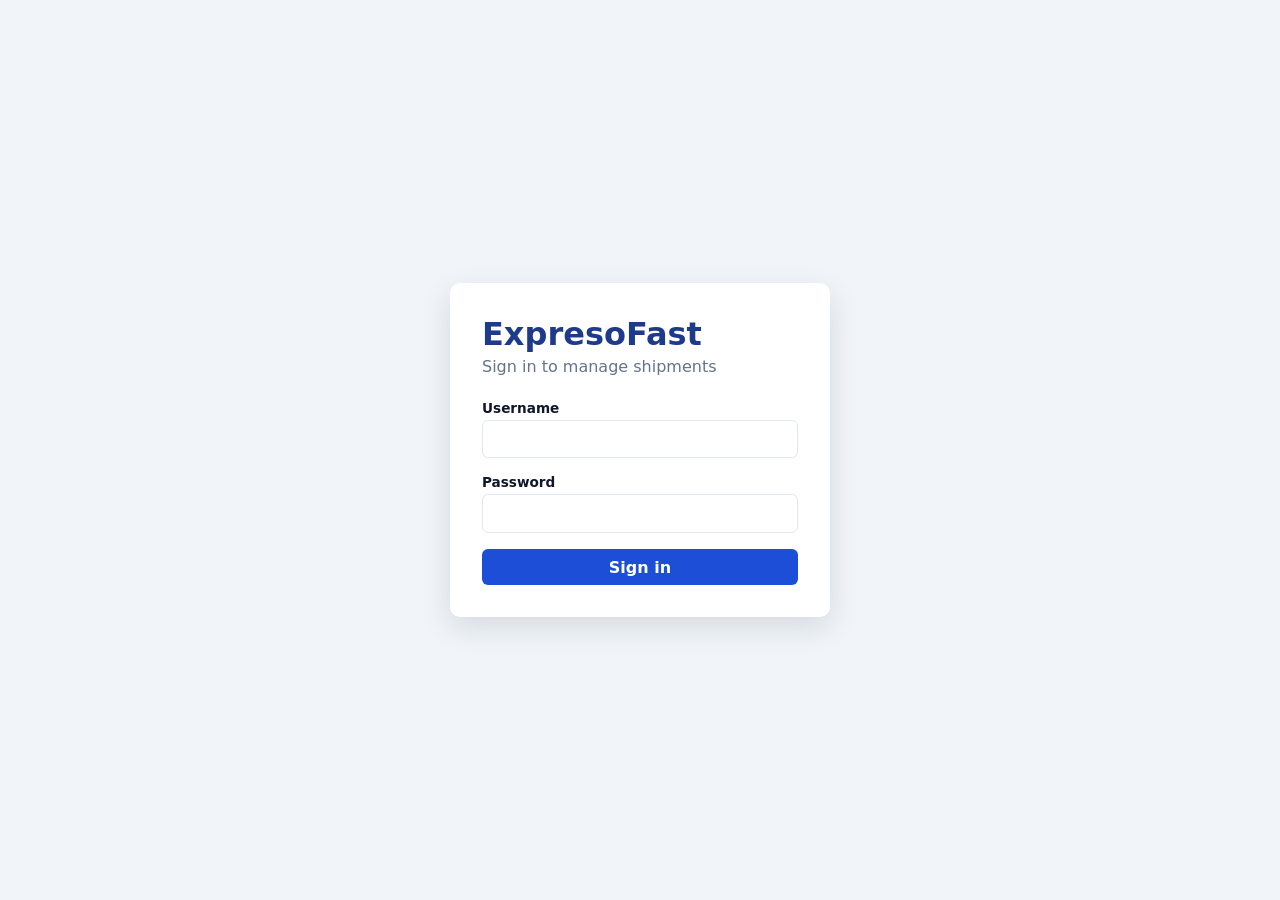
==== frontend/index.html @ 12298996 "feat: proyecto ExpresoFast con backend y pruebas exitosas" ====
<!DOCTYPE html>
<html lang="en">
<head>
    <meta charset="UTF-8">
    <meta name="viewport" content="width=device-width, initial-scale=1.0">
    <title>ExpresoFast - Dashboard</title>
    <link rel="stylesheet" href="styles.css">
</head>
<body>
    <header class="topbar">
        <h1>ExpresoFast</h1>
        <div class="topbar-user">
            <span id="user-name"></span>
            <span id="user-roles"></span>
            <button id="logout-button" class="btn btn-secondary btn-small" type="button">Sign out</button>
        </div>
    </header>

    <main class="container">
        <nav class="tabs">
            <button id="tab-shipments" class="tab active" type="button" data-tab="shipments">Shipments</button>
            <button id="tab-fleet" class="tab hidden" type="button" data-tab="fleet">Fleet</button>
        </nav>

        <div id="message" class="alert hidden" role="status"></div>

        <section id="section-shipments">
            <div id="create-panel" class="panel hidden">
                <h2>New shipment</h2>
                <form id="shipment-form" novalidate>
                    <div class="form-grid">
                        <div class="field">
                            <label for="trackingCode">Tracking code</label>
                            <input id="trackingCode" type="text" placeholder="EXP-1234" required>
                        </div>
                        <div class="field">
                            <label for="destination">Destination address</label>
                            <input id="destination" type="text" required>
                        </div>
                        <div class="field">
                            <label for="weightKg">Weight (kg)</label>
                            <input id="weightKg" type="number" min="0.01" step="0.01" required>
                        </div>
                        <div class="field">
                            <label for="distanceKm">Distance (km, for fee estimate)</label>
                            <input id="distanceKm" type="number" min="0.1" step="0.1">
                        </div>
                        <div class="field">
                            <label for="cost">Cost (CRC)</label>
                            <input id="cost" type="number" min="0" step="0.01" required>
                        </div>
                        <div class="field">
                            <label for="vehicleId">Vehicle ID</label>
                            <input id="vehicleId" type="number" min="1" required>
                        </div>
                        <div class="field">
                            <label for="driverId">Driver ID</label>
                            <input id="driverId" type="number" min="1" required>
                        </div>
                    </div>
                    <button id="estimate-button" class="btn btn-secondary" type="button">Estimate fee</button>
                    <button class="btn" type="submit">Create shipment</button>
                </form>
            </div>

            <div class="panel">
                <h2>Shipments</h2>
                <div id="shipment-cards" class="cards"></div>
            </div>
        </section>

        <section id="section-fleet" class="hidden">
            <div class="panel">
                <h2>Register vehicle</h2>
                <form id="vehicle-form" novalidate>
                    <div class="form-grid">
                        <div class="field">
                            <label for="plate">License plate</label>
                            <input id="plate" type="text" placeholder="ABC-123" required>
                        </div>
                        <div class="field">
                            <label for="brand">Brand</label>
                            <input id="brand" type="text" required>
                        </div>
                        <div class="field">
                            <label for="model">Model</label>
                            <input id="model" type="text" required>
                        </div>
                        <div class="field">
                            <label for="capacityKg">Capacity (kg)</label>
                            <input id="capacityKg" type="number" min="1" step="0.01" required>
                        </div>
                        <div class="field">
                            <label for="companyId">Company ID</label>
                            <input id="companyId" type="number" min="1" required>
                        </div>
                    </div>
                    <button class="btn" type="submit">Register vehicle</button>
                </form>
            </div>

            <div class="panel">
                <h2>Vehicles</h2>
                <div class="table-wrap">
                    <table>
                        <thead>
                            <tr>
                                <th>ID</th><th>Plate</th><th>Brand / model</th><th>Capacity (kg)</th>
                                <th>Company</th><th>Driver</th><th></th>
                            </tr>
                        </thead>
                        <tbody id="vehicle-rows"></tbody>
                    </table>
                </div>
            </div>

            <div class="panel">
                <h2>Companies</h2>
                <div class="table-wrap">
                    <table>
                        <thead>
                            <tr><th>ID</th><th>Name</th><th>Legal ID</th><th>Phone</th></tr>
                        </thead>
                        <tbody id="company-rows"></tbody>
                    </table>
                </div>
            </div>
        </section>
    </main>

    <div id="audit-modal" class="modal-overlay hidden" role="dialog" aria-modal="true" aria-labelledby="audit-title">
        <div class="modal">
            <div class="modal-header">
                <h2 id="audit-title">Audit log</h2>
                <button id="audit-close" class="modal-close" type="button" aria-label="Close">&times;</button>
            </div>
            <div class="modal-body">
                <div class="filters">
                    <div class="field">
                        <label for="audit-from">From</label>
                        <input id="audit-from" type="date">
                    </div>
                    <div class="field">
                        <label for="audit-to">To</label>
                        <input id="audit-to" type="date">
                    </div>
                    <button id="audit-clear" class="btn btn-secondary btn-small" type="button">Clear filter</button>
                </div>
                <div class="table-wrap">
                    <table>
                        <thead>
                            <tr><th>Change</th><th>Date / time</th><th>User</th><th>Notes</th></tr>
                        </thead>
                        <tbody id="audit-rows"></tbody>
                    </table>
                </div>
                <p id="audit-empty" class="empty-state hidden">No entries for the selected range.</p>
            </div>
        </div>
    </div>

    <script src="app.js"></script>
</body>
</html>
---- frontend/styles.css ----
:root {
    --primary: #1d4ed8;
    --primary-dark: #1e3a8a;
    --bg: #f1f5f9;
    --surface: #ffffff;
    --text: #0f172a;
    --muted: #64748b;
    --border: #e2e8f0;
    --success: #15803d;
    --warning: #b45309;
    --danger: #b91c1c;
    --radius: 10px;
}

* { box-sizing: border-box; }

body {
    margin: 0;
    font-family: "Segoe UI", system-ui, -apple-system, Arial, sans-serif;
    background: var(--bg);
    color: var(--text);
}

button, input, select { font: inherit; }

.hidden { display: none !important; }

/* ===== Login ===== */
.login-body {
    min-height: 100vh;
    display: flex;
    align-items: center;
    justify-content: center;
    padding: 1rem;
}

.login-card {
    width: 100%;
    max-width: 380px;
    background: var(--surface);
    border-radius: var(--radius);
    padding: 2rem;
    box-shadow: 0 10px 30px rgba(15, 23, 42, 0.12);
}

.login-card h1 { margin: 0 0 0.25rem; color: var(--primary-dark); }
.login-card p { margin: 0 0 1.5rem; color: var(--muted); }

/* ===== Forms ===== */
.field { display: flex; flex-direction: column; margin-bottom: 1rem; }
.field label { font-size: 0.85rem; font-weight: 600; margin-bottom: 0.25rem; }

.field input, .field select {
    padding: 0.55rem 0.7rem;
    border: 1px solid var(--border);
    border-radius: 6px;
    background: #fff;
}

.field input:focus, .field select:focus {
    outline: 2px solid var(--primary);
    outline-offset: 1px;
}

.btn {
    border: none;
    border-radius: 6px;
    padding: 0.55rem 1rem;
    background: var(--primary);
    color: #fff;
    cursor: pointer;
    font-weight: 600;
}

.btn:hover { background: var(--primary-dark); }
.btn:disabled { opacity: 0.6; cursor: not-allowed; }
.btn-block { width: 100%; }
.btn-secondary { background: #475569; }
.btn-secondary:hover { background: #334155; }
.btn-danger { background: var(--danger); }
.btn-danger:hover { background: #7f1d1d; }
.btn-small { padding: 0.35rem 0.7rem; font-size: 0.85rem; }

.alert {
    padding: 0.7rem 0.9rem;
    border-radius: 6px;
    margin-bottom: 1rem;
    font-size: 0.9rem;
}

.alert-error { background: #fee2e2; color: var(--danger); }
.alert-success { background: #dcfce7; color: var(--success); }

/* ===== Layout ===== */
.topbar {
    display: flex;
    align-items: center;
    justify-content: space-between;
    flex-wrap: wrap;
    gap: 0.75rem;
    padding: 0.9rem 1.5rem;
    background: var(--primary-dark);
    color: #fff;
}

.topbar h1 { margin: 0; font-size: 1.25rem; }
.topbar-user { display: flex; align-items: center; gap: 0.75rem; flex-wrap: wrap; }

.role-badge {
    background: rgba(255, 255, 255, 0.18);
    border-radius: 999px;
    padding: 0.15rem 0.6rem;
    font-size: 0.75rem;
}

.container { max-width: 1100px; margin: 0 auto; padding: 1.5rem; }

.tabs { display: flex; gap: 0.5rem; margin-bottom: 1.25rem; }

.tab {
    border: 1px solid var(--border);
    background: var(--surface);
    padding: 0.5rem 1rem;
    border-radius: 6px;
    cursor: pointer;
    font-weight: 600;
}

.tab.active { background: var(--primary); border-color: var(--primary); color: #fff; }

.panel {
    background: var(--surface);
    border-radius: var(--radius);
    padding: 1.25rem;
    margin-bottom: 1.25rem;
    box-shadow: 0 1px 3px rgba(15, 23, 42, 0.08);
}

.panel h2 { margin-top: 0; font-size: 1.1rem; }

.form-grid {
    display: grid;
    grid-template-columns: repeat(auto-fit, minmax(200px, 1fr));
    gap: 0 1rem;
}

/* ===== Shipment cards ===== */
.cards {
    display: grid;
    grid-template-columns: repeat(auto-fill, minmax(300px, 1fr));
    gap: 1rem;
}

.card {
    background: var(--surface);
    border-radius: var(--radius);
    padding: 1rem;
    box-shadow: 0 1px 3px rgba(15, 23, 42, 0.08);
    border-left: 5px solid var(--muted);
}

.card.PENDIENTE { border-left-color: var(--warning); }
.card.EN_TRANSITO { border-left-color: var(--primary); }
.card.ENTREGADO { border-left-color: var(--success); }
.card.CANCELADO { border-left-color: var(--danger); }

.card-header { display: flex; justify-content: space-between; align-items: center; margin-bottom: 0.5rem; }
.card-title { font-weight: 700; }
.card dl { margin: 0; display: grid; grid-template-columns: auto 1fr; gap: 0.2rem 0.75rem; font-size: 0.9rem; }
.card dt { color: var(--muted); }
.card dd { margin: 0; }
.card-actions { display: flex; flex-wrap: wrap; gap: 0.5rem; margin-top: 0.85rem; }

.status-badge {
    font-size: 0.72rem;
    font-weight: 700;
    padding: 0.15rem 0.55rem;
    border-radius: 999px;
    background: var(--bg);
}

.empty-state { color: var(--muted); text-align: center; padding: 2rem 0; }

/* ===== Tables ===== */
.table-wrap { overflow-x: auto; }
table { width: 100%; border-collapse: collapse; font-size: 0.9rem; }
th, td { text-align: left; padding: 0.55rem 0.6rem; border-bottom: 1px solid var(--border); }
th { color: var(--muted); font-weight: 600; }

/* ===== Modal ===== */
.modal-overlay {
    position: fixed;
    inset: 0;
    background: rgba(15, 23, 42, 0.55);
    display: flex;
    align-items: center;
    justify-content: center;
    padding: 1rem;
    z-index: 100;
}

.modal {
    background: var(--surface);
    border-radius: var(--radius);
    width: 100%;
    max-width: 760px;
    max-height: 90vh;
    display: flex;
    flex-direction: column;
    box-shadow: 0 20px 50px rgba(15, 23, 42, 0.3);
}

.modal-header {
    display: flex;
    justify-content: space-between;
    align-items: center;
    padding: 1rem 1.25rem;
    border-bottom: 1px solid var(--border);
}

.modal-header h2 { margin: 0; font-size: 1.1rem; }

.modal-close {
    border: none;
    background: none;
    font-size: 1.5rem;
    line-height: 1;
    cursor: pointer;
    color: var(--muted);
}

.modal-body { padding: 1.25rem; overflow-y: auto; }

.filters { display: flex; flex-wrap: wrap; gap: 1rem; align-items: flex-end; margin-bottom: 1rem; }
.filters .field { margin-bottom: 0; }

.arrow { color: var(--muted); padding: 0 0.25rem; }

@media (max-width: 600px) {
    .container { padding: 1rem; }
    .topbar { padding: 0.75rem 1rem; }
}
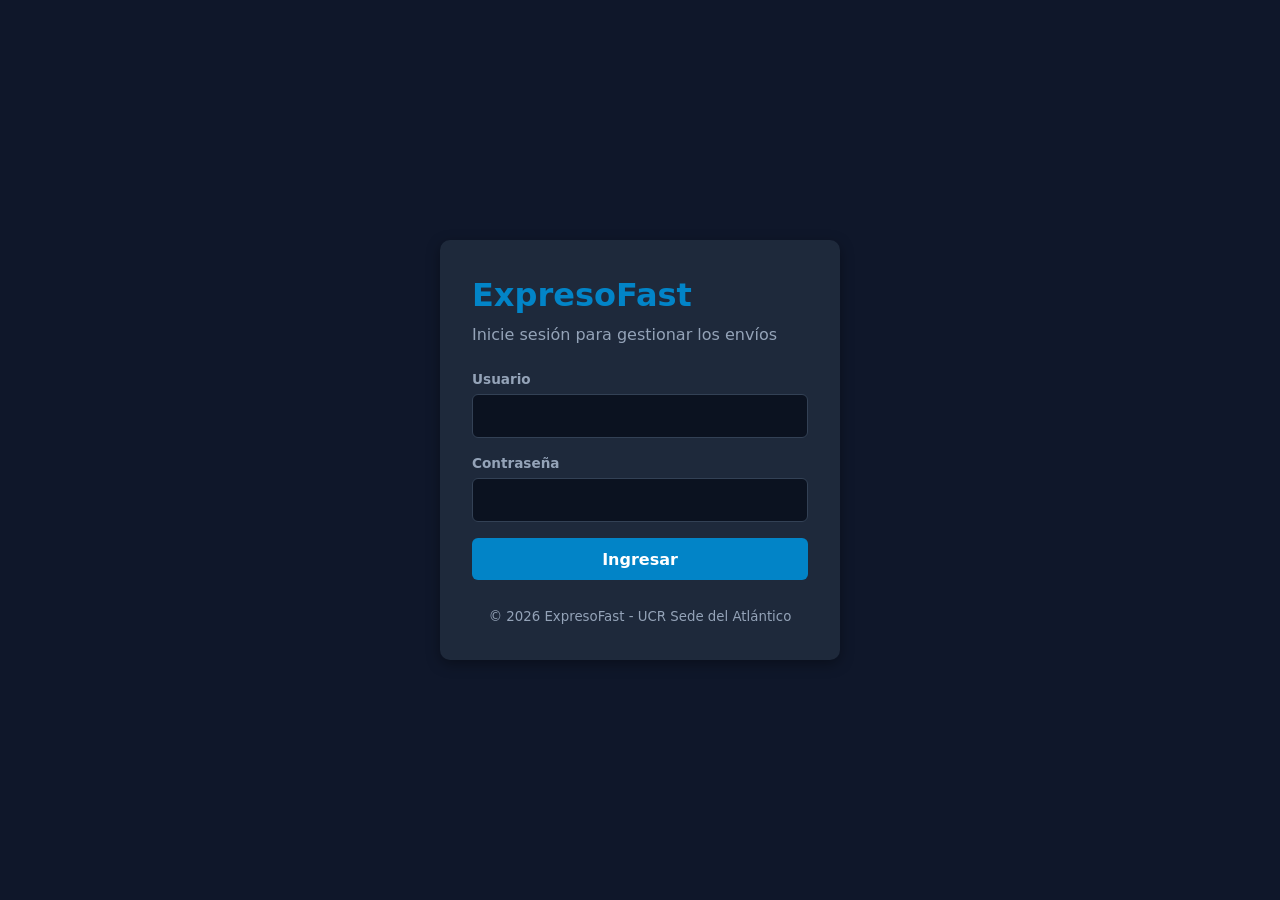
==== commit 155d9b85: "feat: integrar consola web full-stack con CORS, JWT en sessionStorage y vistas por rol (lab 8)" ====
--- a/frontend/index.html
+++ b/frontend/index.html
@@ -1,164 +1,40 @@
 <!DOCTYPE html>
-<html lang="en">
+<html lang="es">
+
 <head>
     <meta charset="UTF-8">
     <meta name="viewport" content="width=device-width, initial-scale=1.0">
-    <title>ExpresoFast - Dashboard</title>
+    <title>ExpresoFast - Iniciar sesión</title>
     <link rel="stylesheet" href="styles.css">
 </head>
-<body>
-    <header class="topbar">
-        <h1>ExpresoFast</h1>
-        <div class="topbar-user">
-            <span id="user-name"></span>
-            <span id="user-roles"></span>
-            <button id="logout-button" class="btn btn-secondary btn-small" type="button">Sign out</button>
-        </div>
-    </header>
 
-    <main class="container">
-        <nav class="tabs">
-            <button id="tab-shipments" class="tab active" type="button" data-tab="shipments">Shipments</button>
-            <button id="tab-fleet" class="tab hidden" type="button" data-tab="fleet">Fleet</button>
-        </nav>
+<body class="login-body" data-page="login">
+    <main class="login-card">
+        <header>
+            <h1>ExpresoFast</h1>
+            <p>Inicie sesión para gestionar los envíos</p>
+        </header>
 
-        <div id="message" class="alert hidden" role="status"></div>
+        <div id="loginError" class="alert alert-error" role="status" aria-live="polite"></div>
 
-        <section id="section-shipments">
-            <div id="create-panel" class="panel hidden">
-                <h2>New shipment</h2>
-                <form id="shipment-form" novalidate>
-                    <div class="form-grid">
-                        <div class="field">
-                            <label for="trackingCode">Tracking code</label>
-                            <input id="trackingCode" type="text" placeholder="EXP-1234" required>
-                        </div>
-                        <div class="field">
-                            <label for="destination">Destination address</label>
-                            <input id="destination" type="text" required>
-                        </div>
-                        <div class="field">
-                            <label for="weightKg">Weight (kg)</label>
-                            <input id="weightKg" type="number" min="0.01" step="0.01" required>
-                        </div>
-                        <div class="field">
-                            <label for="distanceKm">Distance (km, for fee estimate)</label>
-                            <input id="distanceKm" type="number" min="0.1" step="0.1">
-                        </div>
-                        <div class="field">
-                            <label for="cost">Cost (CRC)</label>
-                            <input id="cost" type="number" min="0" step="0.01" required>
-                        </div>
-                        <div class="field">
-                            <label for="vehicleId">Vehicle ID</label>
-                            <input id="vehicleId" type="number" min="1" required>
-                        </div>
-                        <div class="field">
-                            <label for="driverId">Driver ID</label>
-                            <input id="driverId" type="number" min="1" required>
-                        </div>
-                    </div>
-                    <button id="estimate-button" class="btn btn-secondary" type="button">Estimate fee</button>
-                    <button class="btn" type="submit">Create shipment</button>
-                </form>
+        <form id="loginForm" novalidate>
+            <div class="field">
+                <label for="username">Usuario</label>
+                <input type="text" id="username" name="username" autocomplete="username" required>
             </div>
+            <div class="field">
+                <label for="password">Contraseña</label>
+                <input type="password" id="password" name="password" autocomplete="current-password" required>
+            </div>
+            <button id="loginButton" class="btn btn-block" type="submit">Ingresar</button>
+        </form>
 
-            <div class="panel">
-                <h2>Shipments</h2>
-                <div id="shipment-cards" class="cards"></div>
-            </div>
-        </section>
-
-        <section id="section-fleet" class="hidden">
-            <div class="panel">
-                <h2>Register vehicle</h2>
-                <form id="vehicle-form" novalidate>
-                    <div class="form-grid">
-                        <div class="field">
-                            <label for="plate">License plate</label>
-                            <input id="plate" type="text" placeholder="ABC-123" required>
-                        </div>
-                        <div class="field">
-                            <label for="brand">Brand</label>
-                            <input id="brand" type="text" required>
-                        </div>
-                        <div class="field">
-                            <label for="model">Model</label>
-                            <input id="model" type="text" required>
-                        </div>
-                        <div class="field">
-                            <label for="capacityKg">Capacity (kg)</label>
-                            <input id="capacityKg" type="number" min="1" step="0.01" required>
-                        </div>
-                        <div class="field">
-                            <label for="companyId">Company ID</label>
-                            <input id="companyId" type="number" min="1" required>
-                        </div>
-                    </div>
-                    <button class="btn" type="submit">Register vehicle</button>
-                </form>
-            </div>
-
-            <div class="panel">
-                <h2>Vehicles</h2>
-                <div class="table-wrap">
-                    <table>
-                        <thead>
-                            <tr>
-                                <th>ID</th><th>Plate</th><th>Brand / model</th><th>Capacity (kg)</th>
-                                <th>Company</th><th>Driver</th><th></th>
-                            </tr>
-                        </thead>
-                        <tbody id="vehicle-rows"></tbody>
-                    </table>
-                </div>
-            </div>
-
-            <div class="panel">
-                <h2>Companies</h2>
-                <div class="table-wrap">
-                    <table>
-                        <thead>
-                            <tr><th>ID</th><th>Name</th><th>Legal ID</th><th>Phone</th></tr>
-                        </thead>
-                        <tbody id="company-rows"></tbody>
-                    </table>
-                </div>
-            </div>
-        </section>
+        <footer class="login-footer">
+            <small>&copy; 2026 ExpresoFast - UCR Sede del Atlántico</small>
+        </footer>
     </main>
-
-    <div id="audit-modal" class="modal-overlay hidden" role="dialog" aria-modal="true" aria-labelledby="audit-title">
-        <div class="modal">
-            <div class="modal-header">
-                <h2 id="audit-title">Audit log</h2>
-                <button id="audit-close" class="modal-close" type="button" aria-label="Close">&times;</button>
-            </div>
-            <div class="modal-body">
-                <div class="filters">
-                    <div class="field">
-                        <label for="audit-from">From</label>
-                        <input id="audit-from" type="date">
-                    </div>
-                    <div class="field">
-                        <label for="audit-to">To</label>
-                        <input id="audit-to" type="date">
-                    </div>
-                    <button id="audit-clear" class="btn btn-secondary btn-small" type="button">Clear filter</button>
-                </div>
-                <div class="table-wrap">
-                    <table>
-                        <thead>
-                            <tr><th>Change</th><th>Date / time</th><th>User</th><th>Notes</th></tr>
-                        </thead>
-                        <tbody id="audit-rows"></tbody>
-                    </table>
-                </div>
-                <p id="audit-empty" class="empty-state hidden">No entries for the selected range.</p>
-            </div>
-        </div>
-    </div>
 
     <script src="app.js"></script>
 </body>
-</html>
+
+</html>
--- a/frontend/styles.css
+++ b/frontend/styles.css
@@ -1,29 +1,167 @@
 :root {
-    --primary: #1d4ed8;
-    --primary-dark: #1e3a8a;
-    --bg: #f1f5f9;
-    --surface: #ffffff;
-    --text: #0f172a;
-    --muted: #64748b;
-    --border: #e2e8f0;
-    --success: #15803d;
-    --warning: #b45309;
-    --danger: #b91c1c;
+    --primary-color: #0284c7;
+    --primary-dark: #0369a1;
+    --bg-dark: #0f172a;
+    --bg-card: #1e293b;
+    --bg-input: #0b1220;
+    --text-main: #f8fafc;
+    --text-muted: #94a3b8;
+    --border-color: #334155;
+    --accent-success: #22c55e;
+    --accent-warning: #eab308;
+    --accent-danger: #ef4444;
+    --font-family: 'Inter', system-ui, sans-serif;
+    --shadow: 0 4px 14px rgba(0, 0, 0, 0.35);
     --radius: 10px;
 }
 
-* { box-sizing: border-box; }
+* {
+    box-sizing: border-box;
+}
 
 body {
     margin: 0;
-    font-family: "Segoe UI", system-ui, -apple-system, Arial, sans-serif;
-    background: var(--bg);
-    color: var(--text);
-}
-
-button, input, select { font: inherit; }
-
-.hidden { display: none !important; }
+    font-family: var(--font-family);
+    background: var(--bg-dark);
+    color: var(--text-main);
+    line-height: 1.45;
+}
+
+button,
+input,
+select {
+    font: inherit;
+}
+
+a {
+    color: var(--primary-color);
+}
+
+h1,
+h2,
+h3 {
+    margin-top: 0;
+}
+
+.hidden {
+    display: none !important;
+}
+
+.skip-link {
+    position: absolute;
+    left: -999px;
+    top: 0;
+    background: var(--primary-color);
+    color: #fff;
+    padding: 0.5rem 1rem;
+    z-index: 200;
+}
+
+.skip-link:focus {
+    left: 0;
+}
+
+/* ===== Formularios y botones ===== */
+.field {
+    display: flex;
+    flex-direction: column;
+    margin-bottom: 1rem;
+}
+
+.field label {
+    font-size: 0.85rem;
+    font-weight: 600;
+    margin-bottom: 0.25rem;
+    color: var(--text-muted);
+}
+
+.field input {
+    padding: 0.6rem 0.75rem;
+    border: 1px solid var(--border-color);
+    border-radius: 6px;
+    background: var(--bg-input);
+    color: var(--text-main);
+}
+
+.field input:focus,
+.btn:focus-visible,
+.filter-btn:focus-visible,
+summary:focus-visible {
+    outline: 2px solid var(--primary-color);
+    outline-offset: 2px;
+}
+
+.btn {
+    border: none;
+    border-radius: 6px;
+    padding: 0.6rem 1.1rem;
+    background: var(--primary-color);
+    color: #fff;
+    cursor: pointer;
+    font-weight: 600;
+}
+
+.btn:hover {
+    background: var(--primary-dark);
+}
+
+.btn:disabled {
+    opacity: 0.6;
+    cursor: not-allowed;
+}
+
+.btn-block {
+    width: 100%;
+}
+
+.btn-small {
+    padding: 0.35rem 0.75rem;
+    font-size: 0.85rem;
+}
+
+.btn-secondary {
+    background: #475569;
+}
+
+.btn-secondary:hover {
+    background: #334155;
+}
+
+.btn-danger {
+    background: #b91c1c;
+}
+
+.btn-danger:hover {
+    background: #991b1b;
+}
+
+.alert {
+    padding: 0.75rem 1rem;
+    border-radius: 6px;
+    margin-bottom: 1rem;
+    font-size: 0.9rem;
+}
+
+.alert:empty {
+    display: none;
+}
+
+.alert ul {
+    margin: 0.25rem 0 0;
+    padding-left: 1.2rem;
+}
+
+.alert-error {
+    background: #450a0a;
+    color: #fecaca;
+    border: 1px solid #7f1d1d;
+}
+
+.alert-success {
+    background: #052e16;
+    color: #bbf7d0;
+    border: 1px solid #166534;
+}
 
 /* ===== Login ===== */
 .login-body {
@@ -36,62 +174,30 @@
 
 .login-card {
     width: 100%;
-    max-width: 380px;
-    background: var(--surface);
+    max-width: 400px;
+    background: var(--bg-card);
     border-radius: var(--radius);
     padding: 2rem;
-    box-shadow: 0 10px 30px rgba(15, 23, 42, 0.12);
-}
-
-.login-card h1 { margin: 0 0 0.25rem; color: var(--primary-dark); }
-.login-card p { margin: 0 0 1.5rem; color: var(--muted); }
-
-/* ===== Forms ===== */
-.field { display: flex; flex-direction: column; margin-bottom: 1rem; }
-.field label { font-size: 0.85rem; font-weight: 600; margin-bottom: 0.25rem; }
-
-.field input, .field select {
-    padding: 0.55rem 0.7rem;
-    border: 1px solid var(--border);
-    border-radius: 6px;
-    background: #fff;
-}
-
-.field input:focus, .field select:focus {
-    outline: 2px solid var(--primary);
-    outline-offset: 1px;
-}
-
-.btn {
-    border: none;
-    border-radius: 6px;
-    padding: 0.55rem 1rem;
-    background: var(--primary);
-    color: #fff;
-    cursor: pointer;
-    font-weight: 600;
-}
-
-.btn:hover { background: var(--primary-dark); }
-.btn:disabled { opacity: 0.6; cursor: not-allowed; }
-.btn-block { width: 100%; }
-.btn-secondary { background: #475569; }
-.btn-secondary:hover { background: #334155; }
-.btn-danger { background: var(--danger); }
-.btn-danger:hover { background: #7f1d1d; }
-.btn-small { padding: 0.35rem 0.7rem; font-size: 0.85rem; }
-
-.alert {
-    padding: 0.7rem 0.9rem;
-    border-radius: 6px;
-    margin-bottom: 1rem;
-    font-size: 0.9rem;
-}
-
-.alert-error { background: #fee2e2; color: var(--danger); }
-.alert-success { background: #dcfce7; color: var(--success); }
-
-/* ===== Layout ===== */
+    box-shadow: var(--shadow);
+}
+
+.login-card h1 {
+    margin-bottom: 0.25rem;
+    color: var(--primary-color);
+}
+
+.login-card header p {
+    margin: 0 0 1.5rem;
+    color: var(--text-muted);
+}
+
+.login-footer {
+    margin-top: 1.5rem;
+    text-align: center;
+    color: var(--text-muted);
+}
+
+/* ===== Encabezado y navegación ===== */
 .topbar {
     display: flex;
     align-items: center;
@@ -99,44 +205,103 @@
     flex-wrap: wrap;
     gap: 0.75rem;
     padding: 0.9rem 1.5rem;
-    background: var(--primary-dark);
-    color: #fff;
-}
-
-.topbar h1 { margin: 0; font-size: 1.25rem; }
-.topbar-user { display: flex; align-items: center; gap: 0.75rem; flex-wrap: wrap; }
+    background: var(--bg-card);
+    border-bottom: 1px solid var(--border-color);
+}
+
+.logo {
+    margin: 0;
+    font-size: 1.4rem;
+}
+
+.logo span {
+    color: var(--primary-color);
+}
+
+.topbar-user {
+    display: flex;
+    align-items: center;
+    gap: 0.75rem;
+    flex-wrap: wrap;
+}
+
+.user-name {
+    font-weight: 600;
+}
 
 .role-badge {
-    background: rgba(255, 255, 255, 0.18);
+    background: rgba(2, 132, 199, 0.2);
+    color: #7dd3fc;
     border-radius: 999px;
-    padding: 0.15rem 0.6rem;
+    padding: 0.15rem 0.65rem;
     font-size: 0.75rem;
-}
-
-.container { max-width: 1100px; margin: 0 auto; padding: 1.5rem; }
-
-.tabs { display: flex; gap: 0.5rem; margin-bottom: 1.25rem; }
-
-.tab {
-    border: 1px solid var(--border);
-    background: var(--surface);
-    padding: 0.5rem 1rem;
-    border-radius: 6px;
+    font-weight: 600;
+}
+
+.filter-nav {
+    display: flex;
+    gap: 0.5rem;
+    padding: 0.85rem 1.5rem;
+    border-bottom: 1px solid var(--border-color);
+}
+
+.filter-btn {
+    border: 1px solid var(--border-color);
+    background: transparent;
+    color: var(--text-main);
+    padding: 0.45rem 1rem;
+    border-radius: 999px;
     cursor: pointer;
     font-weight: 600;
 }
 
-.tab.active { background: var(--primary); border-color: var(--primary); color: #fff; }
+.filter-btn:hover {
+    border-color: var(--primary-color);
+}
+
+.filter-btn.active {
+    background: var(--primary-color);
+    border-color: var(--primary-color);
+}
+
+/* ===== Layout principal ===== */
+.layout {
+    display: grid;
+    grid-template-columns: 1fr;
+    gap: 1.5rem;
+    max-width: 1280px;
+    margin: 0 auto;
+    padding: 1.5rem;
+}
+
+.layout.has-aside {
+    grid-template-columns: minmax(0, 1fr) 360px;
+}
+
+.main-content {
+    min-width: 0;
+}
+
+.section-title {
+    font-size: 1.15rem;
+}
 
 .panel {
-    background: var(--surface);
+    background: var(--bg-card);
     border-radius: var(--radius);
     padding: 1.25rem;
-    margin-bottom: 1.25rem;
-    box-shadow: 0 1px 3px rgba(15, 23, 42, 0.08);
-}
-
-.panel h2 { margin-top: 0; font-size: 1.1rem; }
+    margin-bottom: 1.5rem;
+    box-shadow: var(--shadow);
+}
+
+.panel h2 {
+    font-size: 1.1rem;
+}
+
+.panel summary {
+    cursor: pointer;
+    font-weight: 700;
+}
 
 .form-grid {
     display: grid;
@@ -144,99 +309,262 @@
     gap: 0 1rem;
 }
 
-/* ===== Shipment cards ===== */
+.form-actions {
+    display: flex;
+    flex-wrap: wrap;
+    gap: 0.5rem;
+}
+
+/* ===== KPIs ===== */
+.kpi-grid {
+    display: grid;
+    grid-template-columns: repeat(auto-fit, minmax(200px, 1fr));
+    gap: 1rem;
+    margin-bottom: 1.5rem;
+}
+
+.kpi-card {
+    background: var(--bg-card);
+    border-radius: var(--radius);
+    padding: 1rem 1.25rem;
+    box-shadow: var(--shadow);
+}
+
+.kpi-card h2 {
+    font-size: 0.85rem;
+    color: var(--text-muted);
+    margin-bottom: 0.25rem;
+    font-weight: 600;
+}
+
+.kpi-value {
+    margin: 0;
+    font-size: 2rem;
+    font-weight: 700;
+    color: var(--primary-color);
+}
+
+/* ===== Tarjetas de envío ===== */
 .cards {
     display: grid;
-    grid-template-columns: repeat(auto-fill, minmax(300px, 1fr));
+    grid-template-columns: repeat(auto-fit, minmax(280px, 1fr));
     gap: 1rem;
 }
 
 .card {
-    background: var(--surface);
+    display: flex;
+    flex-direction: column;
+    justify-content: space-between;
+    background: var(--bg-card);
     border-radius: var(--radius);
     padding: 1rem;
-    box-shadow: 0 1px 3px rgba(15, 23, 42, 0.08);
-    border-left: 5px solid var(--muted);
-}
-
-.card.PENDIENTE { border-left-color: var(--warning); }
-.card.EN_TRANSITO { border-left-color: var(--primary); }
-.card.ENTREGADO { border-left-color: var(--success); }
-.card.CANCELADO { border-left-color: var(--danger); }
-
-.card-header { display: flex; justify-content: space-between; align-items: center; margin-bottom: 0.5rem; }
-.card-title { font-weight: 700; }
-.card dl { margin: 0; display: grid; grid-template-columns: auto 1fr; gap: 0.2rem 0.75rem; font-size: 0.9rem; }
-.card dt { color: var(--muted); }
-.card dd { margin: 0; }
-.card-actions { display: flex; flex-wrap: wrap; gap: 0.5rem; margin-top: 0.85rem; }
+    box-shadow: var(--shadow);
+    border-left: 5px solid var(--text-muted);
+}
+
+.card.PENDIENTE {
+    border-left-color: var(--accent-warning);
+}
+
+.card.EN_TRANSITO {
+    border-left-color: var(--primary-color);
+}
+
+.card.ENTREGADO {
+    border-left-color: var(--accent-success);
+}
+
+.card.CANCELADO {
+    border-left-color: var(--accent-danger);
+}
+
+.card-header {
+    display: flex;
+    justify-content: space-between;
+    align-items: center;
+    gap: 0.5rem;
+    margin-bottom: 0.6rem;
+}
+
+.card-title {
+    font-weight: 700;
+    font-size: 1.05rem;
+    margin: 0;
+}
+
+.card dl {
+    margin: 0;
+    display: grid;
+    grid-template-columns: auto 1fr;
+    gap: 0.25rem 0.75rem;
+    font-size: 0.9rem;
+}
+
+.card dt {
+    color: var(--text-muted);
+}
+
+.card dd {
+    margin: 0;
+}
+
+.card-actions {
+    display: flex;
+    flex-wrap: wrap;
+    gap: 0.5rem;
+    margin-top: 0.9rem;
+}
 
 .status-badge {
     font-size: 0.72rem;
     font-weight: 700;
-    padding: 0.15rem 0.55rem;
+    padding: 0.15rem 0.6rem;
     border-radius: 999px;
-    background: var(--bg);
-}
-
-.empty-state { color: var(--muted); text-align: center; padding: 2rem 0; }
-
-/* ===== Tables ===== */
-.table-wrap { overflow-x: auto; }
-table { width: 100%; border-collapse: collapse; font-size: 0.9rem; }
-th, td { text-align: left; padding: 0.55rem 0.6rem; border-bottom: 1px solid var(--border); }
-th { color: var(--muted); font-weight: 600; }
-
-/* ===== Modal ===== */
-.modal-overlay {
-    position: fixed;
-    inset: 0;
-    background: rgba(15, 23, 42, 0.55);
-    display: flex;
-    align-items: center;
-    justify-content: center;
-    padding: 1rem;
-    z-index: 100;
-}
-
-.modal {
-    background: var(--surface);
+    background: var(--bg-dark);
+}
+
+.empty-state {
+    color: var(--text-muted);
+    text-align: center;
+    padding: 1.5rem 0;
+}
+
+/* ===== Tablas ===== */
+.table-wrap {
+    overflow-x: auto;
+}
+
+table {
+    width: 100%;
+    border-collapse: collapse;
+    font-size: 0.9rem;
+}
+
+th,
+td {
+    text-align: left;
+    padding: 0.55rem 0.6rem;
+    border-bottom: 1px solid var(--border-color);
+}
+
+th {
+    color: var(--text-muted);
+    font-weight: 600;
+}
+
+/* ===== Aside: bitácora ===== */
+.aside {
+    background: var(--bg-card);
     border-radius: var(--radius);
-    width: 100%;
-    max-width: 760px;
-    max-height: 90vh;
+    padding: 1.25rem;
+    box-shadow: var(--shadow);
+    align-self: start;
+    position: sticky;
+    top: 1rem;
+    max-height: calc(100vh - 2rem);
+    overflow-y: auto;
+}
+
+.aside h2 {
+    font-size: 1.1rem;
+}
+
+.filters {
+    display: flex;
+    flex-wrap: wrap;
+    gap: 0.75rem;
+    align-items: flex-end;
+    margin-bottom: 1rem;
+}
+
+.filters .field {
+    margin-bottom: 0;
+    flex: 1 1 120px;
+}
+
+.audit-list {
+    list-style: none;
+    margin: 0;
+    padding: 0;
     display: flex;
     flex-direction: column;
-    box-shadow: 0 20px 50px rgba(15, 23, 42, 0.3);
-}
-
-.modal-header {
-    display: flex;
-    justify-content: space-between;
-    align-items: center;
-    padding: 1rem 1.25rem;
-    border-bottom: 1px solid var(--border);
-}
-
-.modal-header h2 { margin: 0; font-size: 1.1rem; }
-
-.modal-close {
-    border: none;
-    background: none;
-    font-size: 1.5rem;
-    line-height: 1;
-    cursor: pointer;
-    color: var(--muted);
-}
-
-.modal-body { padding: 1.25rem; overflow-y: auto; }
-
-.filters { display: flex; flex-wrap: wrap; gap: 1rem; align-items: flex-end; margin-bottom: 1rem; }
-.filters .field { margin-bottom: 0; }
-
-.arrow { color: var(--muted); padding: 0 0.25rem; }
-
-@media (max-width: 600px) {
-    .container { padding: 1rem; }
-    .topbar { padding: 0.75rem 1rem; }
-}
+    gap: 0.75rem;
+}
+
+.audit-list li {
+    background: var(--bg-dark);
+    border-radius: 8px;
+    padding: 0.7rem 0.85rem;
+    font-size: 0.88rem;
+}
+
+.audit-change {
+    font-weight: 700;
+}
+
+.audit-meta {
+    color: var(--text-muted);
+    font-size: 0.8rem;
+    margin-top: 0.2rem;
+}
+
+.arrow {
+    color: var(--text-muted);
+    padding: 0 0.3rem;
+}
+
+/* ===== Pie de página ===== */
+.site-footer {
+    text-align: center;
+    padding: 1.5rem 1rem;
+    color: var(--text-muted);
+    border-top: 1px solid var(--border-color);
+    font-size: 0.85rem;
+}
+
+.site-footer p {
+    margin: 0.25rem 0;
+}
+
+/* ===== Responsivo ===== */
+@media (max-width: 900px) {
+    .layout.has-aside {
+        grid-template-columns: 1fr;
+    }
+
+    .aside {
+        position: static;
+        max-height: none;
+    }
+}
+
+@media (max-width: 768px) {
+    .layout {
+        padding: 1rem;
+    }
+
+    .topbar {
+        flex-direction: column;
+        align-items: flex-start;
+        padding: 0.75rem 1rem;
+    }
+
+    .filter-nav {
+        flex-direction: column;
+        padding: 0.75rem 1rem;
+    }
+
+    .filter-btn {
+        width: 100%;
+        text-align: left;
+        border-radius: 8px;
+    }
+
+    .cards {
+        grid-template-columns: 1fr;
+    }
+
+    .form-actions .btn {
+        width: 100%;
+    }
+}
